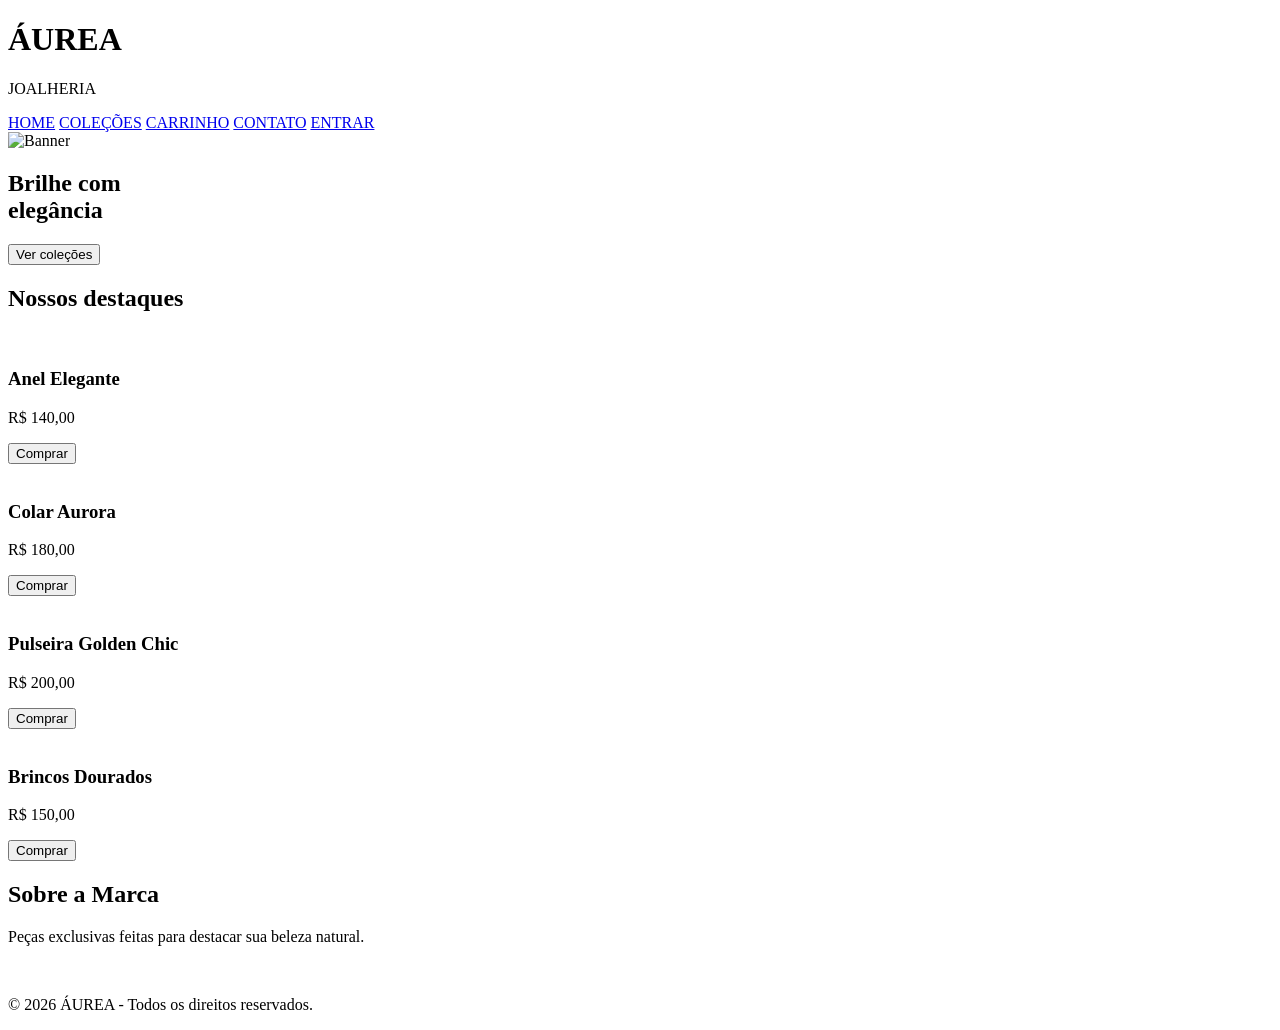
==== index.html @ 0c583d27 "Add files via upload" ====
<!DOCTYPE html>
<html lang="pt-br">
<head>
    <meta charset="UTF-8">
    <meta name="viewport" content="width=device-width, initial-scale=1.0">
    <title>ÁUREA</title>
    <link rel="stylesheet" href="style.css">
</head>
<body>

<header>
    <div class="logo">
        <h1>ÁUREA</h1>
        <div class="linha"></div>
        <p>JOALHERIA</p>
      </div>
   
    <nav>
        <a href="./index.html">HOME</a>
        <a href="./coleção.html">COLEÇÕES</a>
        <a href="./carrinho.html">CARRINHO</a>
        <a href="./contato.html">CONTATO</a>

        <a class="btn-login" href="login.html">
            ENTRAR
        </a>
    </nav>

</header>

<section class="banner">
    <img src="img/Mulher.png.jpg" alt="Banner">

    <div class="texto-banner">
        <h2>Brilhe com<br>elegância</h2>
        <button>Ver coleções</button>
    </div>
</section>

<section class="titulo-destaques">
    <div class="linha"></div>
    <h2>Nossos destaques</h2>
    <div class="linha"></div>
</section>

<section class="cards">

    <div class="card">
        <img src="img/Anel 22.png" alt="">
        <div class="info-card">
            <h3>Anel Elegante</h3>
            <p>R$ 140,00</p>
            <button>Comprar</button>
        </div>
    </div>

    <div class="card">
        <img src="img/Colar 24.png" alt="">
        <div class="info-card">
            <h3>Colar Aurora</h3>
            <p>R$ 180,00</p>
            <button>Comprar</button>
        </div>
    </div>

    <div class="card">
        <img src="img/Pulseira 26.png" alt="">
        <div class="info-card">
            <h3>Pulseira Golden Chic</h3>
            <p>R$ 200,00</p>
            <button>Comprar</button>
        </div>
    </div>

    <div class="card">
        <img src="img/Brinco 25.png" alt="">
        <div class="info-card">
            <h3>Brincos Dourados</h3>
            <p>R$ 150,00</p>
            <button>Comprar</button>
        </div>
    </div>

</section>

<section class="sobre">
    <div class="texto-sobre">
        <h2>Sobre a Marca</h2>

        <p>
            Peças exclusivas feitas
            para destacar sua beleza
            natural.
        </p>

    </div>

    <img src="img/Mulher02.png" alt="">
</section>

<footer>
    <p>© 2026 ÁUREA - Todos os direitos reservados.</p>
</footer>

</body>
</html>
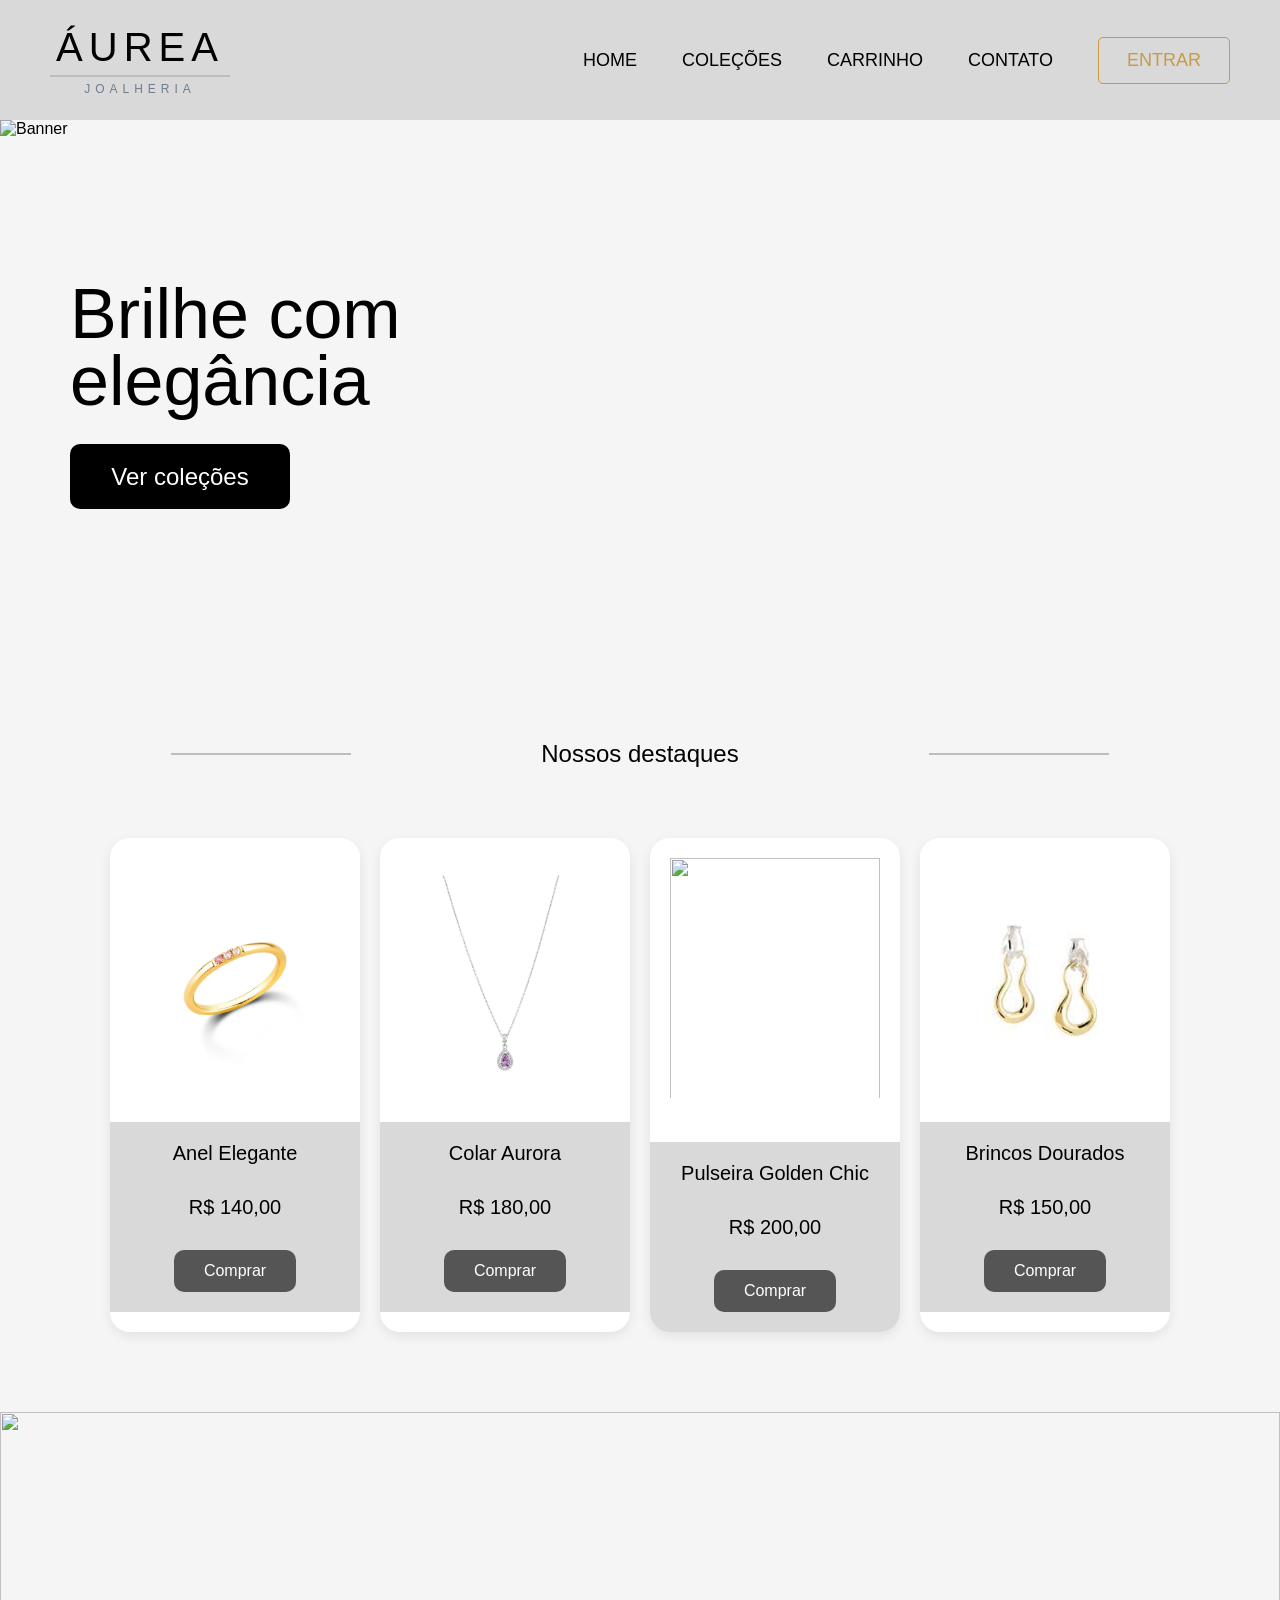
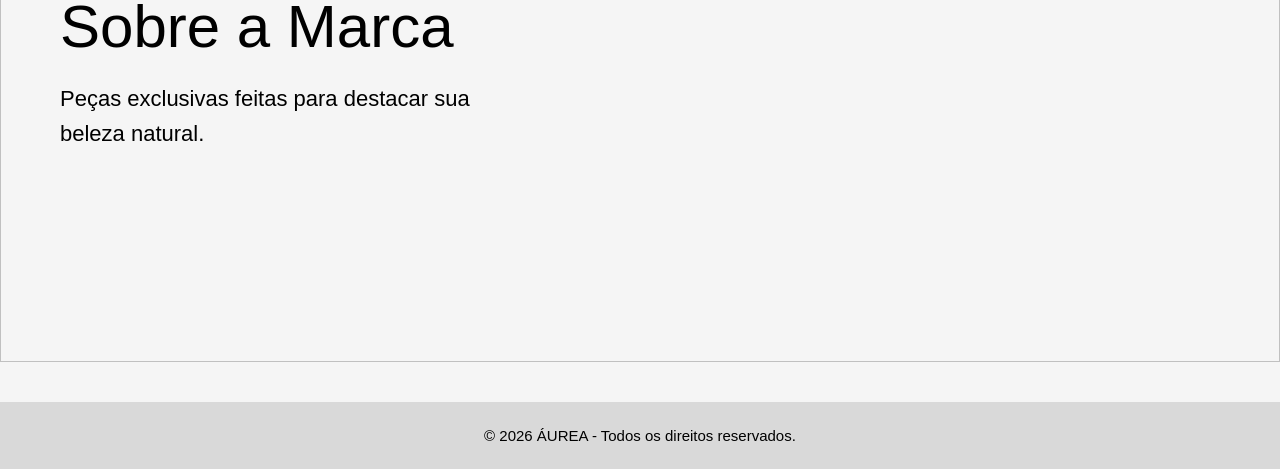
==== commit 9e270535: "2.1.0" ====
--- a/index.html
+++ b/index.html
@@ -21,9 +21,7 @@
         <a href="./carrinho.html">CARRINHO</a>
         <a href="./contato.html">CONTATO</a>
 
-        <a class="btn-login" href="login.html">
-            ENTRAR
-        </a>
+        <a class="btn-login" href="login.html">ENTRAR</a>
     </nav>
 
 </header>
--- a/style.css
+++ b/style.css
@@ -0,0 +1,315 @@
+*{
+  margin:0;
+  padding:0;
+  box-sizing:border-box;
+  font-family:Georgia, sans-serif;
+}
+
+body{
+  background:#f5f5f5;
+}
+
+/* HEADER */
+
+header{
+  background:#d9d9d9;
+  height:120px;
+  display:flex;
+  justify-content:space-between;
+  align-items:center;
+  padding:0 50px;
+}
+
+.logo{
+  text-align:center;
+}
+
+.logo h1{
+  font-size:40px;
+  letter-spacing:6px;
+  color:#000;
+  font-weight:300;
+}
+
+.linha-logo{
+  width:180px;
+  height:2px;
+  background:#bdbdbd;
+  margin:5px auto;
+}
+
+.linha{
+  width:180px;
+  height:2px;
+  background:#bdbdbd;
+  margin:5px auto;
+}
+
+.logo p{
+  font-size:12px;
+  letter-spacing:5px;
+  color:#6c7d8f;
+}
+
+nav{
+  display:flex;
+  gap:45px;
+  align-items:center;
+}
+
+nav a{
+  text-decoration:none;
+  color:#000;
+  font-size:18px;
+  transition:0.3s;
+  position:relative;
+}
+
+nav a:hover{
+  color:#c79b42;
+}
+
+
+.btn-login{
+  padding:12px 28px;
+  border:1px solid #c79b42;
+  color:#c79b42;
+  text-decoration:none;
+  border-radius:5px;
+  transition:0.3s;
+}
+
+.btn-login:hover{
+  background:#c79b42;
+  color:white;
+}
+
+/* BANNER */
+
+.banner{
+  position:relative;
+  width:100%;
+  height:550px;
+}
+
+.banner img{
+  width:100%;
+  height:100%;
+  object-fit:cover;
+}
+
+.texto-banner{
+  position:absolute;
+  top:50%;
+  left:70px;
+  transform:translateY(-50%);
+}
+
+.texto-banner h2{
+  font-size:70px;
+  line-height:0.95;
+  font-weight:normal;
+  margin-bottom:30px;
+}
+
+.texto-banner button{
+  background:#000;
+  color:#fff;
+  border:none;
+  width:220px;
+  height:65px;
+  border-radius:10px;
+  cursor:pointer;
+  font-size:24px;
+  transition:0.3s;
+}
+
+.texto-banner button:hover{
+  background:#333;
+}
+
+/* TÍTULO DESTAQUES */
+
+.titulo-destaques{
+  display:flex;
+  justify-content:center;
+  align-items:center;
+  gap:20px;
+  margin:70px 0;
+}
+
+.linha-titulo{
+  width:250px;
+  height:2px;
+  background:#c9c9c9;
+}
+
+.titulo-destaques h2{
+  font-size:24px;
+  font-weight:normal;
+}
+
+/* CARDS */
+
+.cards{
+  width:95%;
+  max-width:1200px;
+  margin:auto;
+  display:flex;
+  justify-content:center;
+  gap:20px;
+  margin-bottom:80px;
+  flex-wrap:wrap;
+}
+
+.card{
+  width:250px;
+  background:#fff;
+  border-radius:20px;
+  overflow:hidden;
+  box-shadow:0 4px 12px rgba(0,0,0,0.08);
+  transition:0.3s;
+}
+
+.card:hover{
+  transform:translateY(-8px);
+}
+
+.card img{
+  width:100%;
+  height:280px;
+  object-fit:contain;
+  background:#fff;
+  padding:20px;
+}
+
+.info-card{
+  background:#d9d9d9;
+  padding:20px;
+  min-height:190px;
+  display:flex;
+  flex-direction:column;
+  justify-content:space-between;
+  align-items:center;
+}
+
+.info-card h3{
+  font-size:20px;
+  font-weight:normal;
+  text-align:center;
+}
+
+.info-card p{
+  font-size:20px;
+}
+
+.info-card button{
+  background:#555;
+  color:#fff;
+  border:none;
+  padding:12px 30px;
+  border-radius:10px;
+  cursor:pointer;
+  font-size:16px;
+  transition:0.3s;
+}
+
+.info-card button:hover{
+  background:#333;
+}
+
+/* SOBRE */
+
+.sobre{
+  position:relative;
+  width:100%;
+  height:550px;
+  overflow:hidden;
+}
+
+.sobre img{
+  width:100%;
+  height:100%;
+  object-fit:cover;
+}
+
+.texto-sobre{
+  position:absolute;
+  top:50%;
+  left:60px;
+  transform:translateY(-50%);
+  width:450px;
+}
+
+.texto-sobre h2{
+  font-size:60px;
+  font-weight:normal;
+  margin-bottom:20px;
+}
+
+.texto-sobre p{
+  font-size:22px;
+  line-height:1.6;
+  margin-bottom:30px;
+}
+
+.texto-sobre button{
+  background:#000;
+  color:#fff;
+  border:none;
+  width:220px;
+  height:65px;
+  border-radius:10px;
+  cursor:pointer;
+  font-size:24px;
+  transition:0.3s;
+}
+
+.texto-sobre button:hover{
+  background:#333;
+}
+
+/* FOOTER */
+
+footer{
+  background:#d9d9d9;
+  text-align:center;
+  padding:25px;
+  font-size:15px;
+  margin-top:40px;
+}
+
+/* RESPONSIVO */
+
+@media (max-width:768px){
+
+  header{
+    flex-direction:column;
+    height:auto;
+    padding:20px;
+    gap:15px;
+  }
+
+  nav{
+    flex-wrap:wrap;
+    justify-content:center;
+    gap:20px;
+  }
+
+  .texto-banner h2{
+    font-size:45px;
+  }
+
+  .texto-sobre{
+    width:90%;
+    left:20px;
+  }
+
+  .texto-sobre h2{
+    font-size:40px;
+  }
+
+  .texto-sobre p{
+    font-size:18px;
+  }
+}
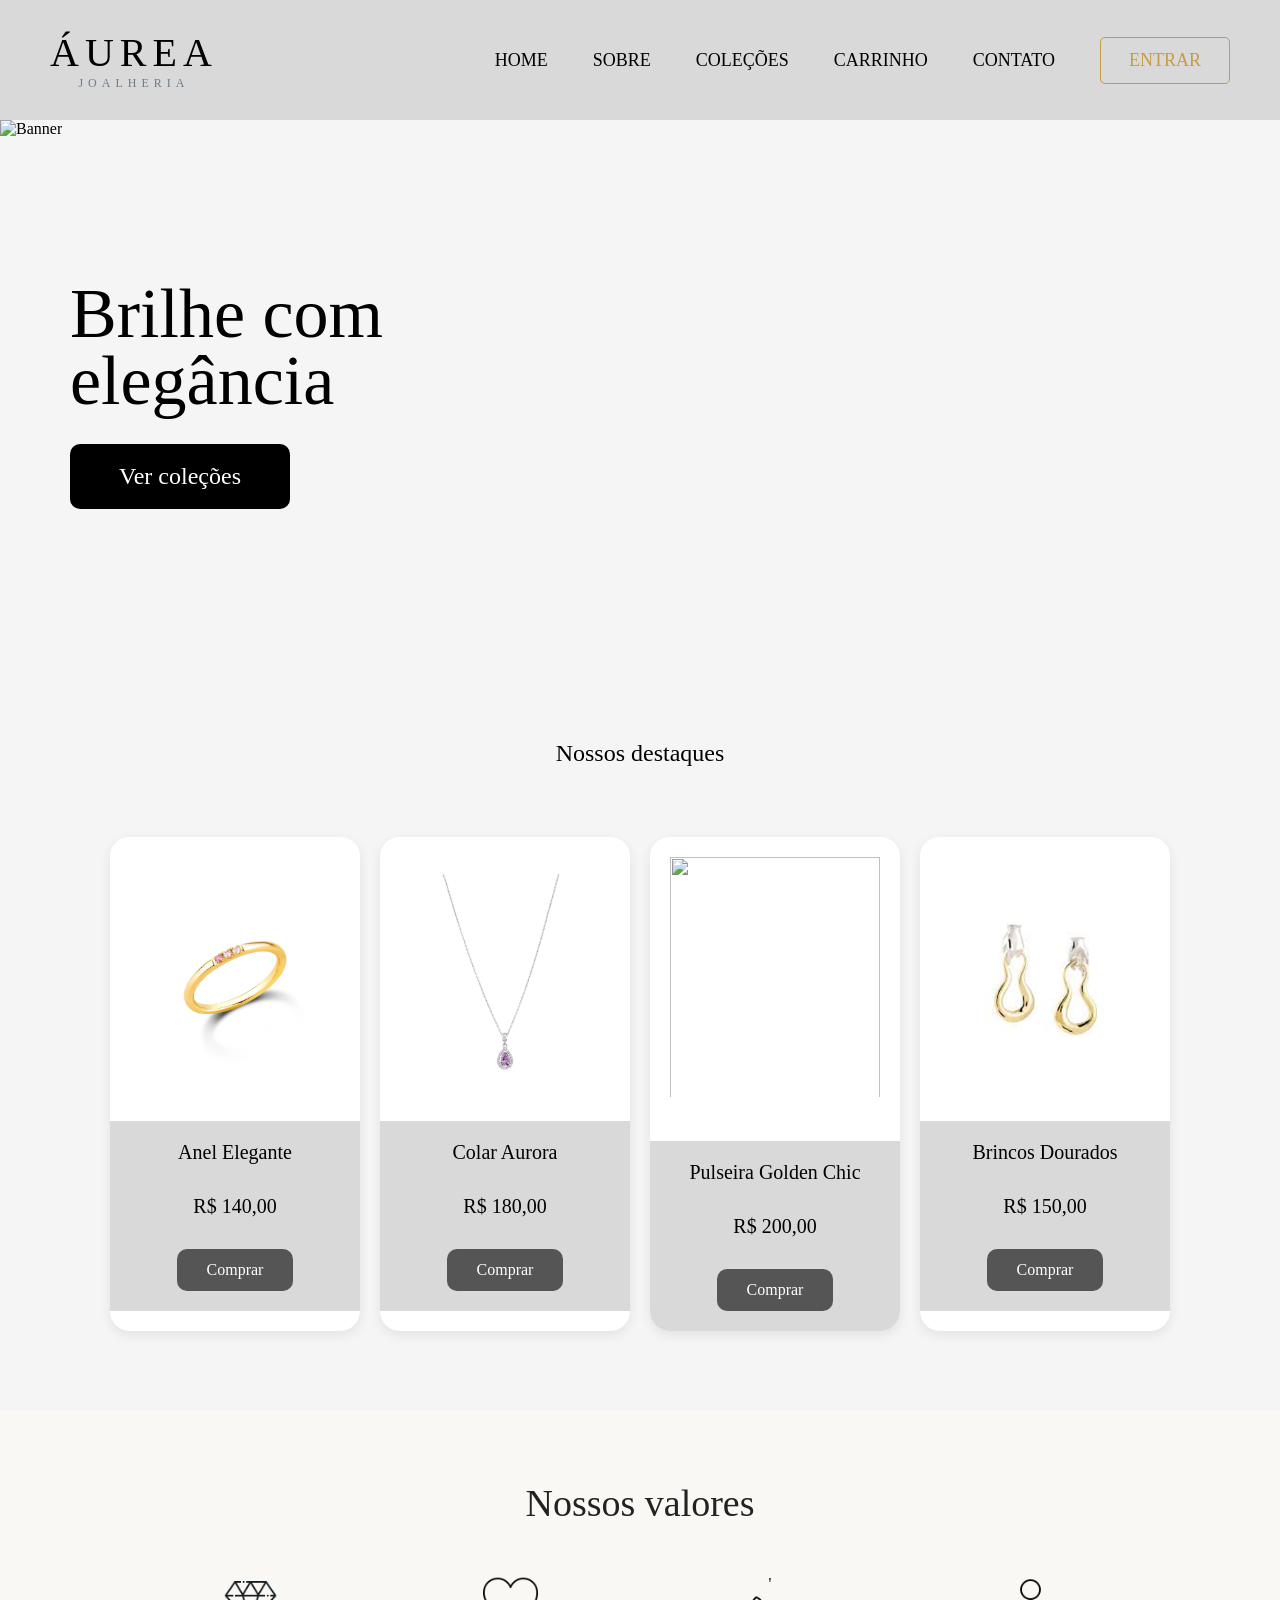
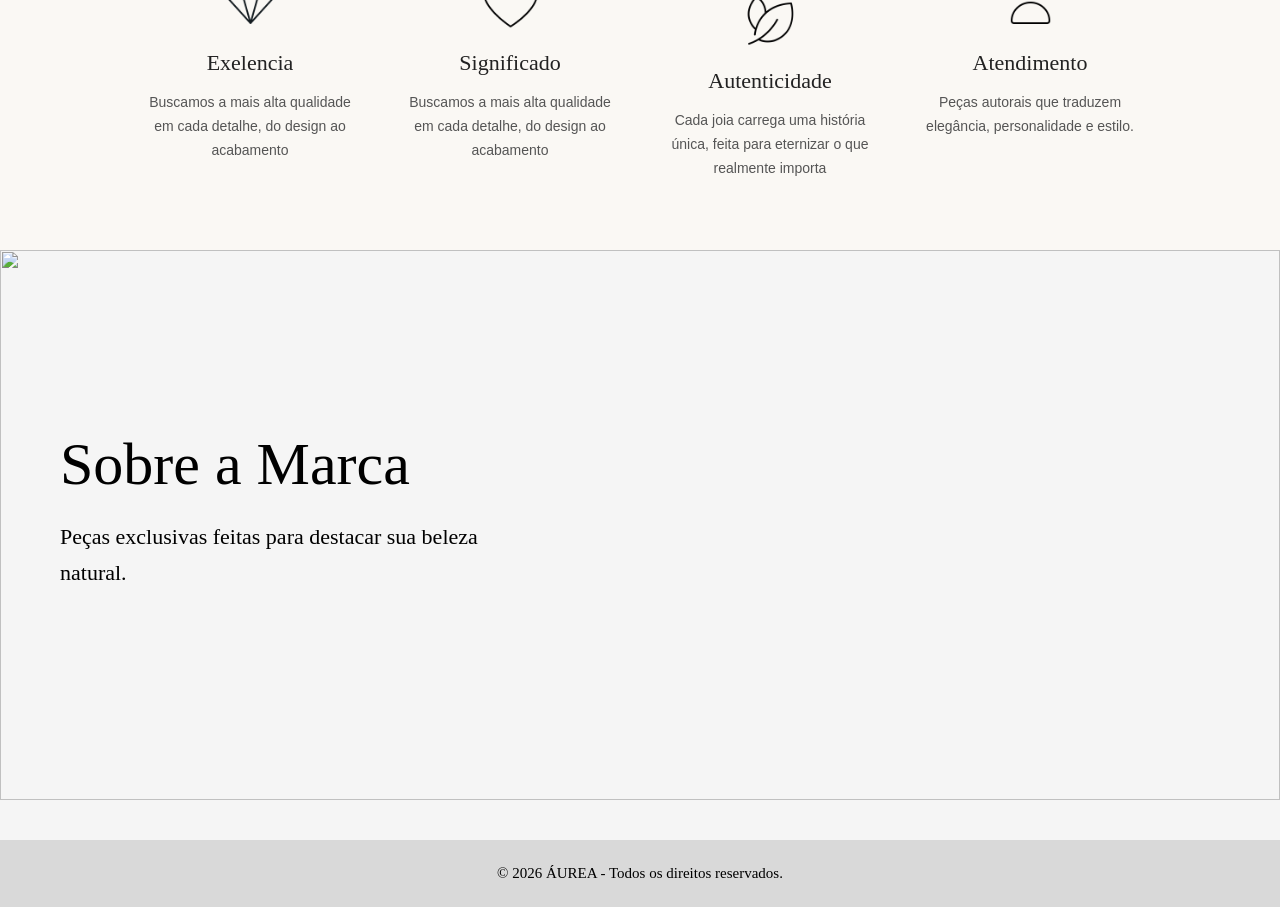
==== commit c57c7962: "3.2.0" ====
--- a/index.html
+++ b/index.html
@@ -17,11 +17,14 @@
    
     <nav>
         <a href="./index.html">HOME</a>
+        <a href="./coleção.html">SOBRE</a>
         <a href="./coleção.html">COLEÇÕES</a>
         <a href="./carrinho.html">CARRINHO</a>
         <a href="./contato.html">CONTATO</a>
 
-        <a class="btn-login" href="login.html">ENTRAR</a>
+        <a class="btn-login" href="login.html">
+            ENTRAR
+        </a>
     </nav>
 
 </header>
@@ -81,6 +84,49 @@
 
 </section>
 
+<section class="titulo-valores">
+    <h2>Nossos valores</h2>
+
+    <div class="valores-container">
+
+        <div class="valor">
+            <img src="./img/diamante.png" class="imagem-sobre" >
+            <h3>Exelencia</h3>
+            <p>
+                Buscamos a mais alta qualidade em cada detalhe, do design ao acabamento
+            </p>
+        </div>
+
+        <div class="valor">
+            <img src="./img/coração.png" class="imagem-sobre" >
+            <h3>Significado</h3>
+            <p>
+                Buscamos a mais alta qualidade em cada detalhe, do design ao acabamento
+            </p>
+        </div>
+
+        <div class="valor">
+    '      <img src="./img/folha.png" class="imagem-sobre" >
+            <h3>Autenticidade</h3>
+            <p>
+                Cada joia carrega uma história única, feita para eternizar o que realmente importa
+            </p>
+        </div>
+
+        <div class="valor">
+            <img src="./img/user.png" class="imagem-sobre" >
+            <h3>Atendimento</h3>
+            <p>
+                Peças autorais que traduzem elegância, personalidade e estilo.
+            </p>
+        </div>
+
+    </div>
+
+
+</section>
+
+
 <section class="sobre">
     <div class="texto-sobre">
         <h2>Sobre a Marca</h2>
--- a/style.css
+++ b/style.css
@@ -2,7 +2,7 @@
   margin:0;
   padding:0;
   box-sizing:border-box;
-  font-family:Georgia, sans-serif;
+  font-family:Georgia, serif;
 }
 
 body{
@@ -38,13 +38,6 @@
   margin:5px auto;
 }
 
-.linha{
-  width:180px;
-  height:2px;
-  background:#bdbdbd;
-  margin:5px auto;
-}
-
 .logo p{
   font-size:12px;
   letter-spacing:5px;
@@ -69,6 +62,20 @@
   color:#c79b42;
 }
 
+nav a::after{
+  content:"";
+  position:absolute;
+  left:0;
+  bottom:-5px;
+  width:0;
+  height:2px;
+  background:#c79b42;
+  transition:0.3s;
+}
+
+nav a:hover::after{
+  width:100%;
+}
 
 .btn-login{
   padding:12px 28px;
@@ -149,6 +156,66 @@
   font-weight:normal;
 }
 
+.titulo-valores{
+  background: #faf8f4;
+  padding: 70px 8%;
+  text-align: center;
+}
+
+.titulo-valores h2{
+  font-size:38px;
+  font-weight:400;
+  font-family: "playfair display", serif;
+  color: #222;
+  margin-bottom: 50px;
+}
+
+.valores-container{
+  display: flex !important;
+  flex-direction: row !important;
+  justify-content: center;
+  gap: 40px;
+  flex-wrap: nowrap;
+}
+
+.valor{
+  width: 220px;
+  display: flex;
+  flex-direction: column;
+  align-items: center;
+
+}
+
+.imagem-sobre{
+  width: 55px;
+  height: 55px;
+  object-fit: contain;
+  margin-bottom: 20px;
+  filter: sepia(30%) saturate(70%);
+}
+
+.valor:hover .imagem-sobre{
+  transform: translateY(-5px);
+  transition: 0.3s ease;
+}
+
+.valor h3{
+  font-family:"playfair display", serif;
+  font-size: 22px;
+  color: #222;
+  margin-bottom: 15px;
+  font-weight: 400;
+}
+
+.valor p{
+  font-family: 'montserrat', sans-serif;
+  color: #555;
+  font-size: 14px;
+  line-height: 1.7;
+}
+
+
+
 /* CARDS */
 
 .cards{
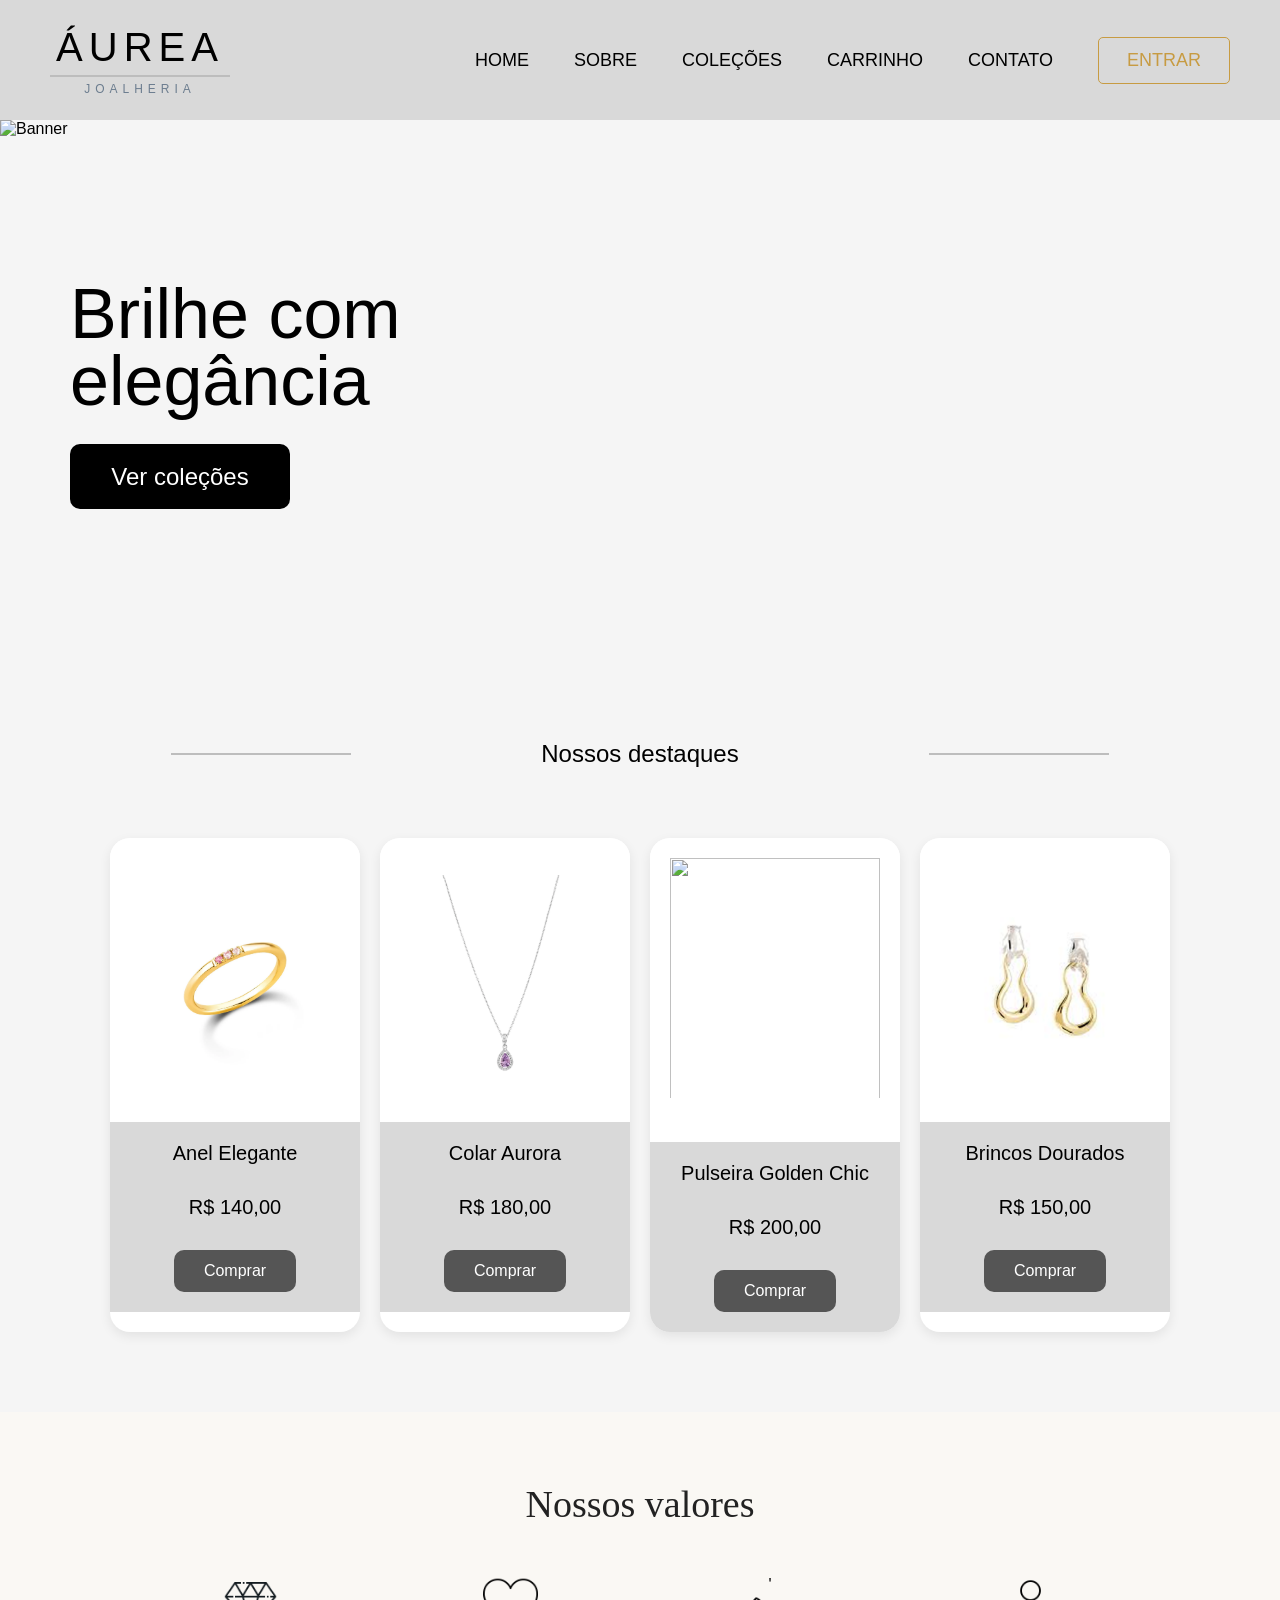
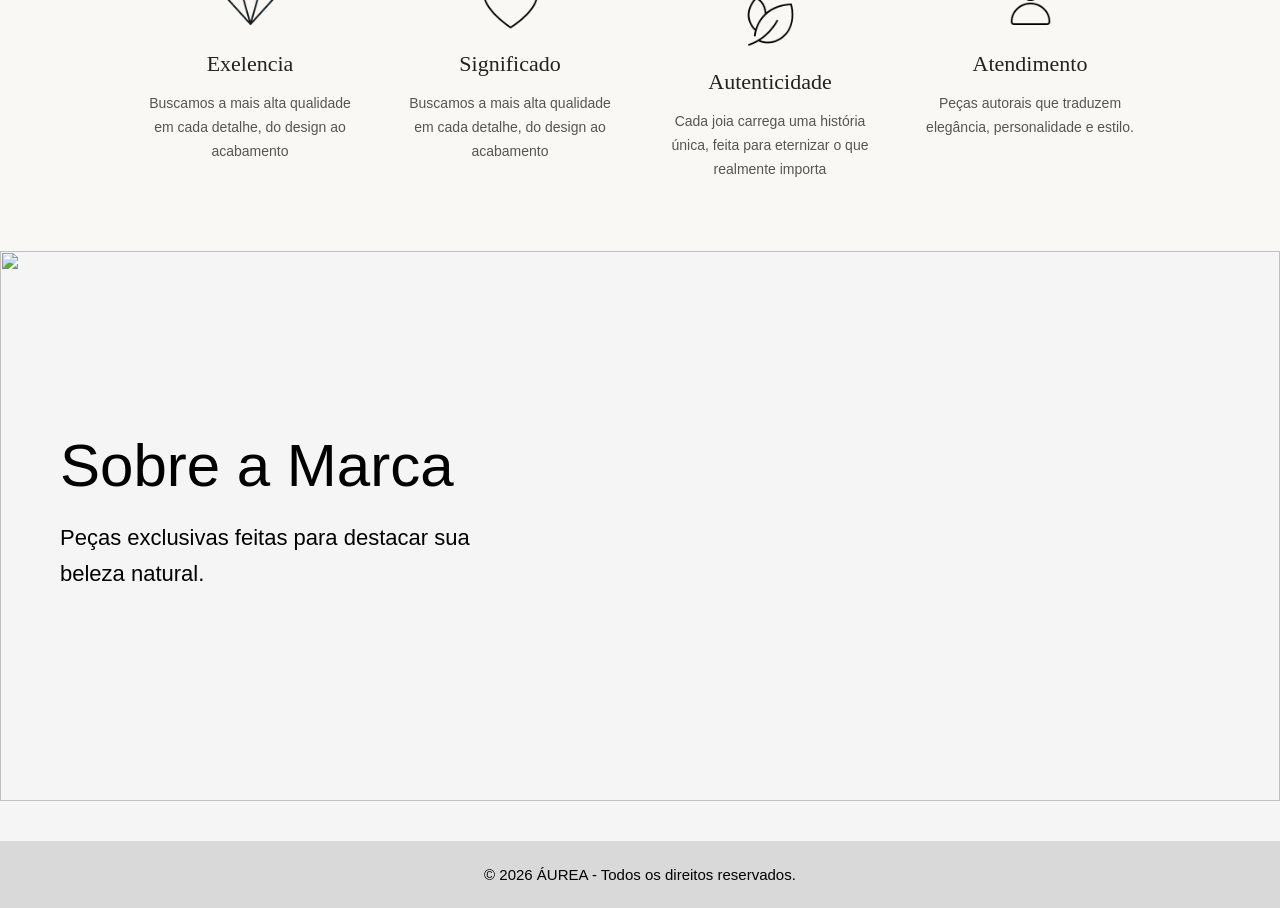
==== commit 8b81b8e4: "3.2.0" ====
--- a/index.html
+++ b/index.html
@@ -22,9 +22,7 @@
         <a href="./carrinho.html">CARRINHO</a>
         <a href="./contato.html">CONTATO</a>
 
-        <a class="btn-login" href="login.html">
-            ENTRAR
-        </a>
+        <a class="btn-login" href="login.html">ENTRAR</a>
     </nav>
 
 </header>
@@ -34,7 +32,9 @@
 
     <div class="texto-banner">
         <h2>Brilhe com<br>elegância</h2>
-        <button>Ver coleções</button>
+        <a href="./coleção.html">
+            <button>Ver coleções</button>
+        </a>
     </div>
 </section>
 
--- a/style.css
+++ b/style.css
@@ -2,7 +2,7 @@
   margin:0;
   padding:0;
   box-sizing:border-box;
-  font-family:Georgia, serif;
+  font-family:Georgia, sans-serif;
 }
 
 body{
@@ -38,6 +38,13 @@
   margin:5px auto;
 }
 
+.linha{
+  width:180px;
+  height:2px;
+  background:#bdbdbd;
+  margin:5px auto;
+}
+
 .logo p{
   font-size:12px;
   letter-spacing:5px;
@@ -62,20 +69,6 @@
   color:#c79b42;
 }
 
-nav a::after{
-  content:"";
-  position:absolute;
-  left:0;
-  bottom:-5px;
-  width:0;
-  height:2px;
-  background:#c79b42;
-  transition:0.3s;
-}
-
-nav a:hover::after{
-  width:100%;
-}
 
 .btn-login{
   padding:12px 28px;
